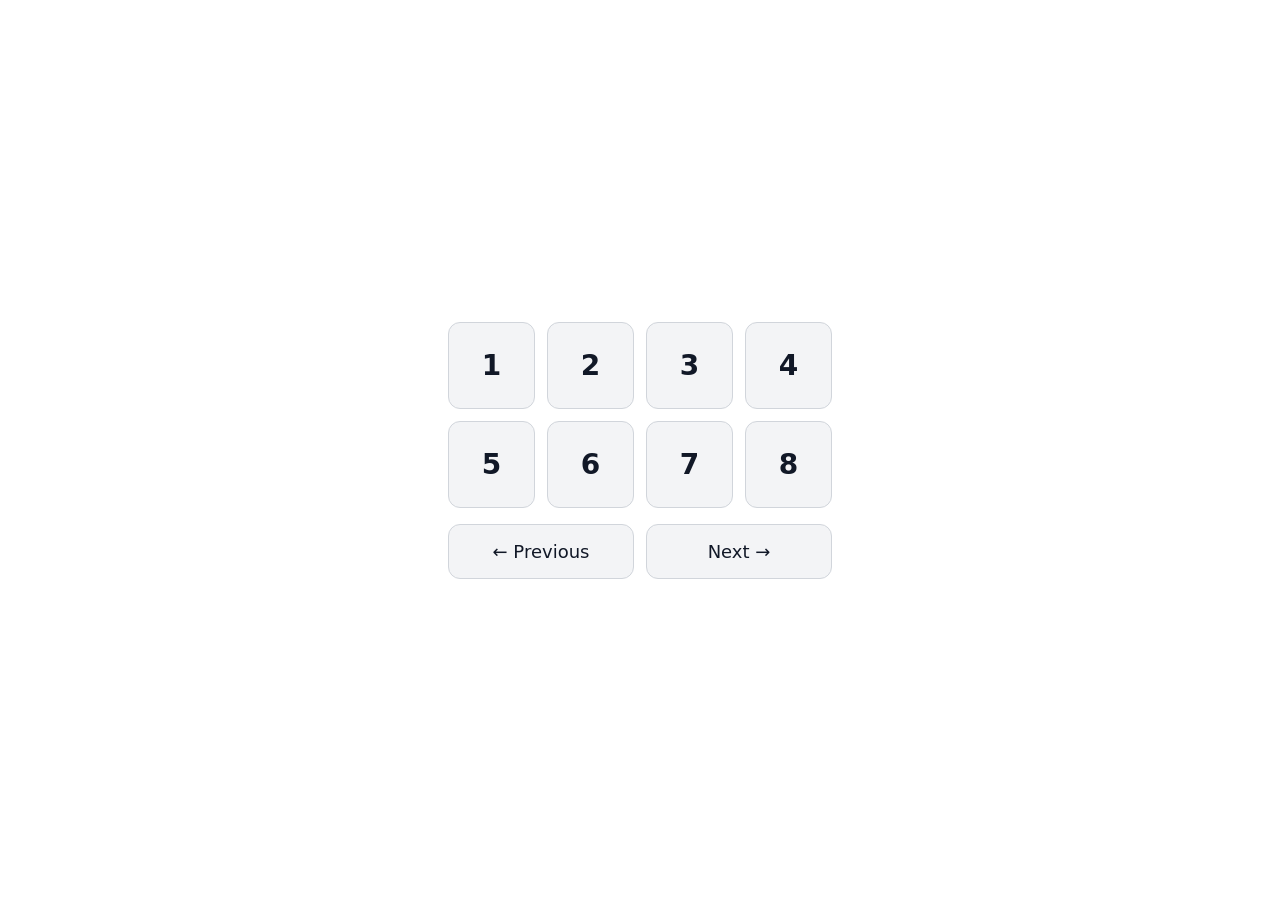
==== examples/buttons/index.html @ fb8272c9 "Document putting input buttons on another page, with a sample page Co-authored-by: Cursor <cursorage" ====
<!doctype html>
<html lang="en">
<head>
  <meta charset="utf-8">
  <meta name="viewport" content="width=device-width, initial-scale=1">
  <title>HDMI inputs</title>
  <link rel="stylesheet" href="buttons.css">
</head>
<body>
  <!--
    Input buttons for tesmartctl. Start the listener first:

        tesmartctl listen --http 8080

    Every link below is a request to that listener. Replace 127.0.0.1:8080
    with the address of the computer running tesmartctl when this page is
    opened from another device (the listener must then be started with
    --http 0.0.0.0:8080). The reply lands in the hidden frame, so the page
    stays put. No script, no other files, no network beyond the listener.
  -->
  <iframe name="tesmart" title="listener reply" hidden></iframe>

  <main class="pad">
    <section class="grid" aria-label="Inputs">
      <a class="key" href="http://127.0.0.1:8080/input/1" target="tesmart">1</a>
      <a class="key" href="http://127.0.0.1:8080/input/2" target="tesmart">2</a>
      <a class="key" href="http://127.0.0.1:8080/input/3" target="tesmart">3</a>
      <a class="key" href="http://127.0.0.1:8080/input/4" target="tesmart">4</a>
      <a class="key" href="http://127.0.0.1:8080/input/5" target="tesmart">5</a>
      <a class="key" href="http://127.0.0.1:8080/input/6" target="tesmart">6</a>
      <a class="key" href="http://127.0.0.1:8080/input/7" target="tesmart">7</a>
      <a class="key" href="http://127.0.0.1:8080/input/8" target="tesmart">8</a>
    </section>

    <section class="row" aria-label="Cycle">
      <a class="key key-wide" href="http://127.0.0.1:8080/previous" target="tesmart">&larr; Previous</a>
      <a class="key key-wide" href="http://127.0.0.1:8080/next" target="tesmart">Next &rarr;</a>
    </section>
  </main>
</body>
</html>
---- examples/buttons/buttons.css ----
/* Input buttons for tesmartctl. Plain CSS, no framework. */

:root {
  color-scheme: light dark;
  --page-bg: #ffffff;
  --key-bg: #f3f4f6;
  --key-fg: #111827;
  --key-edge: #d1d5db;
  --key-hot: #2563eb;
  --key-hot-fg: #ffffff;
}

@media (prefers-color-scheme: dark) {
  :root {
    --page-bg: #111827;
    --key-bg: #1f2937;
    --key-fg: #f9fafb;
    --key-edge: #374151;
  }
}

* {
  box-sizing: border-box;
}

body {
  margin: 0;
  min-height: 100vh;
  display: grid;
  place-items: center;
  background: var(--page-bg);
  font-family: system-ui, -apple-system, "Segoe UI", Roboto, sans-serif;
}

.pad {
  display: grid;
  gap: 1rem;
  width: min(100%, 26rem);
  padding: 1rem;
}

.grid {
  display: grid;
  grid-template-columns: repeat(4, 1fr);
  gap: 0.75rem;
}

.row {
  display: grid;
  grid-template-columns: 1fr 1fr;
  gap: 0.75rem;
}

.key {
  display: grid;
  place-items: center;
  aspect-ratio: 1;
  border: 1px solid var(--key-edge);
  border-radius: 0.75rem;
  background: var(--key-bg);
  color: var(--key-fg);
  font-size: 1.75rem;
  font-weight: 600;
  text-decoration: none;
  user-select: none;
  -webkit-tap-highlight-color: transparent;
}

.key-wide {
  aspect-ratio: auto;
  padding: 1rem;
  font-size: 1.125rem;
  font-weight: 500;
}

.key:hover,
.key:focus-visible {
  border-color: var(--key-hot);
  outline: none;
}

.key:active {
  background: var(--key-hot);
  border-color: var(--key-hot);
  color: var(--key-hot-fg);
}
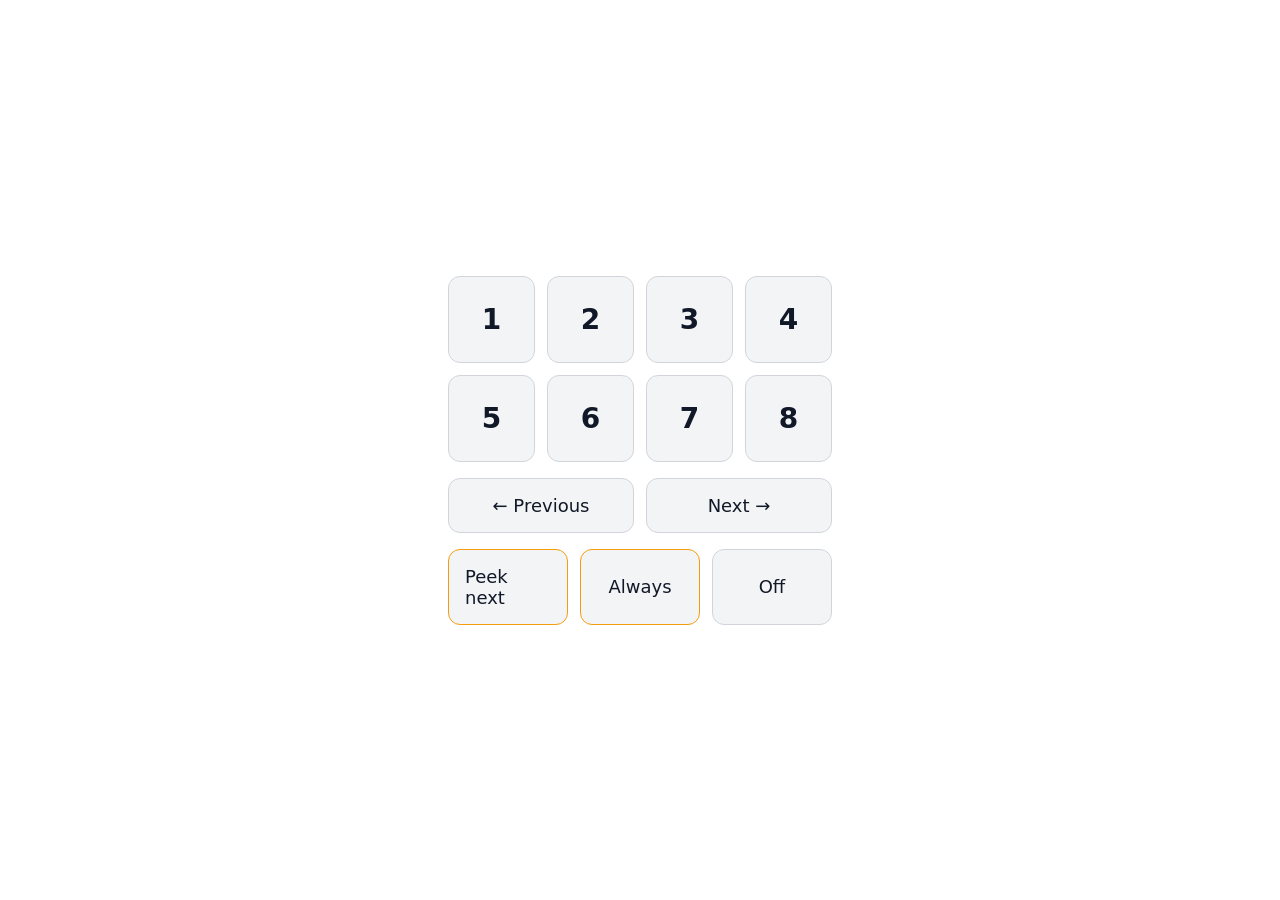
==== commit 175fc6f7: "Let the next plain input change peek, once or until turned off. Co-authored-by: Cursor <cursoragent@" ====
--- a/examples/buttons/index.html
+++ b/examples/buttons/index.html
@@ -36,6 +36,12 @@
       <a class="key key-wide" href="http://127.0.0.1:8080/previous" target="tesmart">&larr; Previous</a>
       <a class="key key-wide" href="http://127.0.0.1:8080/next" target="tesmart">Next &rarr;</a>
     </section>
+
+    <section class="row row-3" aria-label="Peek the next click">
+      <a class="key key-wide key-peek" href="http://127.0.0.1:8080/peek/once" target="tesmart">Peek next</a>
+      <a class="key key-wide key-peek" href="http://127.0.0.1:8080/peek/always" target="tesmart">Always</a>
+      <a class="key key-wide" href="http://127.0.0.1:8080/peek/off" target="tesmart">Off</a>
+    </section>
   </main>
 </body>
 </html>
--- a/examples/buttons/buttons.css
+++ b/examples/buttons/buttons.css
@@ -51,6 +51,10 @@
   gap: 0.75rem;
 }
 
+.row-3 {
+  grid-template-columns: 1fr 1fr 1fr;
+}
+
 .key {
   display: grid;
   place-items: center;
@@ -79,6 +83,10 @@
   outline: none;
 }
 
+.key-peek {
+  border-color: #f59e0b;
+}
+
 .key:active {
   background: var(--key-hot);
   border-color: var(--key-hot);
